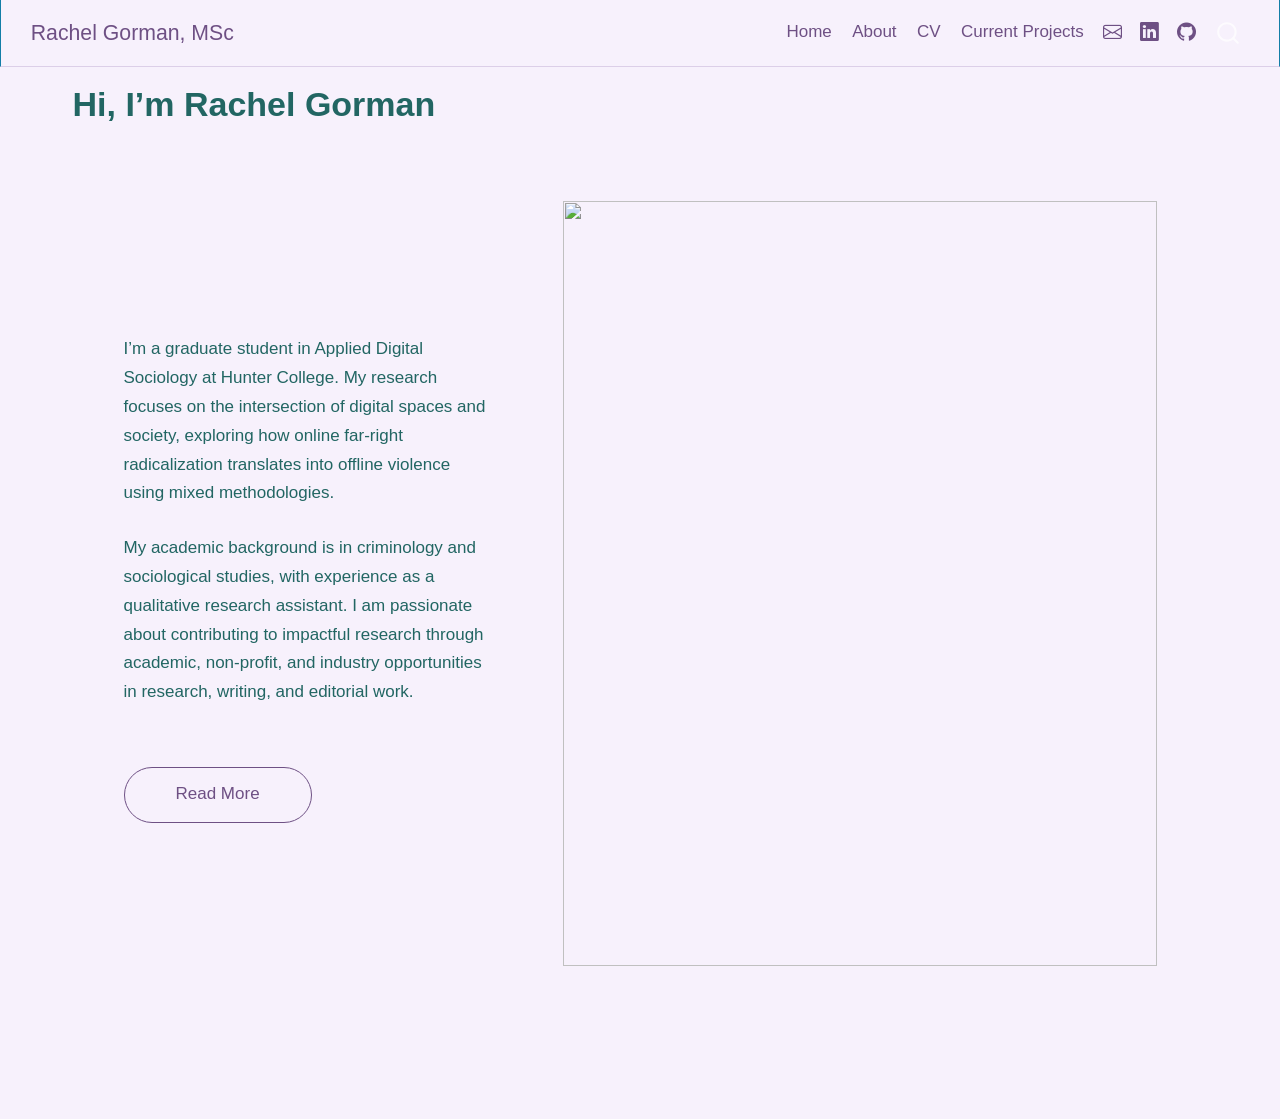
==== docs/index.html @ 16121e84 "Fixed read more button on index page" ====
<!DOCTYPE html>
<html xmlns="http://www.w3.org/1999/xhtml" lang="en" xml:lang="en"><head>

<meta charset="utf-8">
<meta name="generator" content="quarto-1.9.37">

<meta name="viewport" content="width=device-width, initial-scale=1.0, user-scalable=yes">


<title>Rachel Gorman, MSc</title>
<style>
/* Default styles provided by pandoc.
** See https://pandoc.org/MANUAL.html#variables-for-html for config info.
*/
code{white-space: pre-wrap;}
span.smallcaps{font-variant: small-caps;}
div.columns{display: flex; gap: min(4vw, 1.5em);}
div.column{flex: auto; overflow-x: auto;}
div.hanging-indent{margin-left: 1.5em; text-indent: -1.5em;}
ul.task-list{list-style: none;}
ul.task-list li input[type="checkbox"] {
  width: 0.8em;
  margin: 0 0.8em 0.2em -1em; /* quarto-specific, see https://github.com/quarto-dev/quarto-cli/issues/4556 */ 
  vertical-align: middle;
}
</style>


<script src="site_libs/quarto-nav/quarto-nav.js"></script>
<script src="site_libs/quarto-nav/headroom.min.js"></script>
<script src="site_libs/clipboard/clipboard.min.js"></script>
<script src="site_libs/quarto-search/autocomplete.umd.js"></script>
<script src="site_libs/quarto-search/fuse.min.js"></script>
<script src="site_libs/quarto-search/quarto-search.js"></script>
<meta name="quarto:offset" content="./">
<script src="site_libs/quarto-html/quarto.js" type="module"></script>
<script src="site_libs/quarto-html/tabsets/tabsets.js" type="module"></script>
<script src="site_libs/quarto-html/popper.min.js"></script>
<script src="site_libs/quarto-html/tippy.umd.min.js"></script>
<script src="site_libs/quarto-html/anchor.min.js"></script>
<link href="site_libs/quarto-html/tippy.css" rel="stylesheet">
<link href="site_libs/quarto-html/quarto-syntax-highlighting-7f8f88aac4f3542376d5c11b86a4c14d.css" rel="stylesheet" id="quarto-text-highlighting-styles">
<script src="site_libs/bootstrap/bootstrap.min.js"></script>
<link href="site_libs/bootstrap/bootstrap-icons.css" rel="stylesheet">
<link href="site_libs/bootstrap/bootstrap-267efaf477eec0fe62d4fb3579b721f4.min.css" rel="stylesheet" append-hash="true" id="quarto-bootstrap" data-mode="light">
<script id="quarto-search-options" type="application/json">{
  "location": "navbar",
  "copy-button": false,
  "collapse-after": 3,
  "panel-placement": "end",
  "type": "overlay",
  "limit": 50,
  "keyboard-shortcut": [
    "f",
    "/",
    "s"
  ],
  "show-item-context": false,
  "language": {
    "search-no-results-text": "No results",
    "search-matching-documents-text": "matching documents",
    "search-copy-link-title": "Copy link to search",
    "search-hide-matches-text": "Hide additional matches",
    "search-more-match-text": "more match in this document",
    "search-more-matches-text": "more matches in this document",
    "search-clear-button-title": "Clear",
    "search-text-placeholder": "",
    "search-detached-cancel-button-title": "Cancel",
    "search-submit-button-title": "Submit",
    "search-label": "Search"
  }
}</script>


<link rel="stylesheet" href="customstyle.css">
</head>

<body class="nav-fixed quarto-light">

<div id="quarto-search-results"></div>
  <header id="quarto-header" class="headroom fixed-top">
    <nav class="navbar navbar-expand-lg " data-bs-theme="dark">
      <div class="navbar-container container-fluid">
      <div class="navbar-brand-container mx-auto">
    <a class="navbar-brand" href="./index.html">
    <span class="navbar-title">Rachel Gorman, MSc</span>
    </a>
  </div>
            <div id="quarto-search" class="" title="Search"></div>
          <button class="navbar-toggler" type="button" data-bs-toggle="collapse" data-bs-target="#navbarCollapse" aria-controls="navbarCollapse" role="menu" aria-expanded="false" aria-label="Toggle navigation" onclick="if (window.quartoToggleHeadroom) { window.quartoToggleHeadroom(); }">
  <span class="navbar-toggler-icon"></span>
</button>
          <div class="collapse navbar-collapse" id="navbarCollapse">
            <ul class="navbar-nav navbar-nav-scroll ms-auto">
  <li class="nav-item">
    <a class="nav-link active" href="./index.html" aria-current="page"> 
<span class="menu-text">Home</span></a>
  </li>  
  <li class="nav-item">
    <a class="nav-link" href="./about4.html"> 
<span class="menu-text">About</span></a>
  </li>  
  <li class="nav-item">
    <a class="nav-link" href="./cv.html"> 
<span class="menu-text">CV</span></a>
  </li>  
  <li class="nav-item">
    <a class="nav-link" href="./currentprojects.html"> 
<span class="menu-text">Current Projects</span></a>
  </li>  
  <li class="nav-item compact">
    <a class="nav-link" href="mailto:gormanr33@gmail.com"> <i class="bi bi-envelope" role="img">
</i> 
<span class="menu-text"></span></a>
  </li>  
  <li class="nav-item compact">
    <a class="nav-link" href="https://www.linkedin.com/in/rachel-gorman-6825431b9" target="_blank"> <i class="bi bi-linkedin" role="img">
</i> 
<span class="menu-text"></span></a>
  </li>  
  <li class="nav-item compact">
    <a class="nav-link" href="https://github.com/gormanr33" target="_blank"> <i class="bi bi-github" role="img">
</i> 
<span class="menu-text"></span></a>
  </li>  
</ul>
          </div> <!-- /navcollapse -->
            <div class="quarto-navbar-tools">
</div>
      </div> <!-- /container-fluid -->
    </nav>
</header>
<!-- content -->
<div id="quarto-content" class="quarto-container page-columns page-rows-contents page-layout-full page-navbar">
<!-- sidebar -->
<!-- margin-sidebar -->
    <div id="quarto-margin-sidebar" class="sidebar margin-sidebar zindex-bottom">
        
    </div>
<!-- main -->
<main class="content column-page" id="quarto-document-content"><header id="title-block-header" class="quarto-title-block"><h1 class="title display-7">Hi, I’m Rachel Gorman</h1></header>




<div class="hero-layout">
<section id="hi-im-rachel-gorman" class="level1 hero-text">

<p>I’m a graduate student in Applied Digital Sociology at Hunter College. My research focuses on the intersection of digital spaces and society, exploring how online far-right radicalization translates into offline violence using mixed methodologies.</p>
<p>My academic background is in criminology and sociological studies, with experience as a qualitative research assistant. I am passionate about contributing to impactful research through academic, non-profit, and industry opportunities in research, writing, and editorial work.</p>
<p><a href="./about4.html" class="hero-button">Read More</a></p>
</section>
<div class="hero-image">
<p><img src="fall.jpg" class="img-fluid"></p>
</div>
</div>



</main> <!-- /main -->
<script id="quarto-html-after-body" type="application/javascript">
  window.document.addEventListener("DOMContentLoaded", function (event) {
    const icon = "";
    const anchorJS = new window.AnchorJS();
    anchorJS.options = {
      placement: 'right',
      icon: icon
    };
    anchorJS.add('.anchored');
    const isCodeAnnotation = (el) => {
      for (const clz of el.classList) {
        if (clz.startsWith('code-annotation-')) {                     
          return true;
        }
      }
      return false;
    }
    const onCopySuccess = function(e) {
      // button target
      const button = e.trigger;
      // don't keep focus
      button.blur();
      // flash "checked"
      button.classList.add('code-copy-button-checked');
      var currentTitle = button.getAttribute("title");
      button.setAttribute("title", "Copied!");
      let tooltip;
      if (window.bootstrap) {
        button.setAttribute("data-bs-toggle", "tooltip");
        button.setAttribute("data-bs-placement", "left");
        button.setAttribute("data-bs-title", "Copied!");
        tooltip = new bootstrap.Tooltip(button, 
          { trigger: "manual", 
            customClass: "code-copy-button-tooltip",
            offset: [0, -8]});
        tooltip.show();    
      }
      setTimeout(function() {
        if (tooltip) {
          tooltip.hide();
          button.removeAttribute("data-bs-title");
          button.removeAttribute("data-bs-toggle");
          button.removeAttribute("data-bs-placement");
        }
        button.setAttribute("title", currentTitle);
        button.classList.remove('code-copy-button-checked');
      }, 1000);
      // clear code selection
      e.clearSelection();
    }
    const getTextToCopy = function(trigger) {
      const outerScaffold = trigger.parentElement.cloneNode(true);
      const codeEl = outerScaffold.querySelector('code');
      for (const childEl of codeEl.children) {
        if (isCodeAnnotation(childEl)) {
          childEl.remove();
        }
      }
      return codeEl.innerText;
    }
    const clipboard = new window.ClipboardJS('.code-copy-button:not([data-in-quarto-modal])', {
      text: getTextToCopy
    });
    clipboard.on('success', onCopySuccess);
    if (window.document.getElementById('quarto-embedded-source-code-modal')) {
      const clipboardModal = new window.ClipboardJS('.code-copy-button[data-in-quarto-modal]', {
        text: getTextToCopy,
        container: window.document.getElementById('quarto-embedded-source-code-modal')
      });
      clipboardModal.on('success', onCopySuccess);
    }
      var localhostRegex = new RegExp(/^(?:http|https):\/\/localhost\:?[0-9]*\//);
      var mailtoRegex = new RegExp(/^mailto:/);
        var filterRegex = new RegExp('/' + window.location.host + '/');
      var isInternal = (href) => {
          return filterRegex.test(href) || localhostRegex.test(href) || mailtoRegex.test(href);
      }
      // Inspect non-navigation links and adorn them if external
     var links = window.document.querySelectorAll('a[href]:not(.nav-link):not(.navbar-brand):not(.toc-action):not(.sidebar-link):not(.sidebar-item-toggle):not(.pagination-link):not(.no-external):not([aria-hidden]):not(.dropdown-item):not(.quarto-navigation-tool):not(.about-link)');
      for (var i=0; i<links.length; i++) {
        const link = links[i];
        if (!isInternal(link.href)) {
          // undo the damage that might have been done by quarto-nav.js in the case of
          // links that we want to consider external
          if (link.dataset.originalHref !== undefined) {
            link.href = link.dataset.originalHref;
          }
        }
      }
    function tippyHover(el, contentFn, onTriggerFn, onUntriggerFn) {
      const config = {
        allowHTML: true,
        maxWidth: 500,
        delay: 100,
        arrow: false,
        appendTo: function(el) {
            return el.parentElement;
        },
        interactive: true,
        interactiveBorder: 10,
        theme: 'quarto',
        placement: 'bottom-start',
      };
      if (contentFn) {
        config.content = contentFn;
      }
      if (onTriggerFn) {
        config.onTrigger = onTriggerFn;
      }
      if (onUntriggerFn) {
        config.onUntrigger = onUntriggerFn;
      }
      window.tippy(el, config); 
    }
    const noterefs = window.document.querySelectorAll('a[role="doc-noteref"]');
    for (var i=0; i<noterefs.length; i++) {
      const ref = noterefs[i];
      tippyHover(ref, function() {
        // use id or data attribute instead here
        let href = ref.getAttribute('data-footnote-href') || ref.getAttribute('href');
        try { href = new URL(href).hash; } catch {}
        const id = href.replace(/^#\/?/, "");
        const note = window.document.getElementById(id);
        if (note) {
          return note.innerHTML;
        } else {
          return "";
        }
      });
    }
    const xrefs = window.document.querySelectorAll('a.quarto-xref');
    const processXRef = (id, note) => {
      // Strip column container classes
      const stripColumnClz = (el) => {
        el.classList.remove("page-full", "page-columns");
        if (el.children) {
          for (const child of el.children) {
            stripColumnClz(child);
          }
        }
      }
      stripColumnClz(note)
      if (id === null || id.startsWith('sec-')) {
        // Special case sections, only their first couple elements
        const container = document.createElement("div");
        if (note.children && note.children.length > 2) {
          container.appendChild(note.children[0].cloneNode(true));
          for (let i = 1; i < note.children.length; i++) {
            const child = note.children[i];
            if (child.tagName === "P" && child.innerText === "") {
              continue;
            } else {
              container.appendChild(child.cloneNode(true));
              break;
            }
          }
          if (window.Quarto?.typesetMath) {
            window.Quarto.typesetMath(container);
          }
          return container.innerHTML
        } else {
          if (window.Quarto?.typesetMath) {
            window.Quarto.typesetMath(note);
          }
          return note.innerHTML;
        }
      } else {
        // Remove any anchor links if they are present
        const anchorLink = note.querySelector('a.anchorjs-link');
        if (anchorLink) {
          anchorLink.remove();
        }
        if (window.Quarto?.typesetMath) {
          window.Quarto.typesetMath(note);
        }
        if (note.classList.contains("callout")) {
          return note.outerHTML;
        } else {
          return note.innerHTML;
        }
      }
    }
    for (var i=0; i<xrefs.length; i++) {
      const xref = xrefs[i];
      tippyHover(xref, undefined, function(instance) {
        instance.disable();
        let url = xref.getAttribute('href');
        let hash = undefined; 
        if (url.startsWith('#')) {
          hash = url;
        } else {
          try { hash = new URL(url).hash; } catch {}
        }
        if (hash) {
          const id = hash.replace(/^#\/?/, "");
          const note = window.document.getElementById(id);
          if (note !== null) {
            try {
              const html = processXRef(id, note.cloneNode(true));
              instance.setContent(html);
            } finally {
              instance.enable();
              instance.show();
            }
          } else {
            // See if we can fetch this
            fetch(url.split('#')[0])
            .then(res => res.text())
            .then(html => {
              const parser = new DOMParser();
              const htmlDoc = parser.parseFromString(html, "text/html");
              const note = htmlDoc.getElementById(id);
              if (note !== null) {
                const html = processXRef(id, note);
                instance.setContent(html);
              } 
            }).finally(() => {
              instance.enable();
              instance.show();
            });
          }
        } else {
          // See if we can fetch a full url (with no hash to target)
          // This is a special case and we should probably do some content thinning / targeting
          fetch(url)
          .then(res => res.text())
          .then(html => {
            const parser = new DOMParser();
            const htmlDoc = parser.parseFromString(html, "text/html");
            const note = htmlDoc.querySelector('main.content');
            if (note !== null) {
              // This should only happen for chapter cross references
              // (since there is no id in the URL)
              // remove the first header
              if (note.children.length > 0 && note.children[0].tagName === "HEADER") {
                note.children[0].remove();
              }
              const html = processXRef(null, note);
              instance.setContent(html);
            } 
          }).finally(() => {
            instance.enable();
            instance.show();
          });
        }
      }, function(instance) {
      });
    }
        let selectedAnnoteEl;
        const selectorForAnnotation = ( cell, annotation) => {
          let cellAttr = 'data-code-cell="' + cell + '"';
          let lineAttr = 'data-code-annotation="' +  annotation + '"';
          const selector = 'span[' + cellAttr + '][' + lineAttr + ']';
          return selector;
        }
        const selectCodeLines = (annoteEl) => {
          const doc = window.document;
          const targetCell = annoteEl.getAttribute("data-target-cell");
          const targetAnnotation = annoteEl.getAttribute("data-target-annotation");
          const annoteSpan = window.document.querySelector(selectorForAnnotation(targetCell, targetAnnotation));
          const lines = annoteSpan.getAttribute("data-code-lines").split(",");
          const lineIds = lines.map((line) => {
            return targetCell + "-" + line;
          })
          let top = null;
          let height = null;
          let parent = null;
          if (lineIds.length > 0) {
              //compute the position of the single el (top and bottom and make a div)
              const el = window.document.getElementById(lineIds[0]);
              top = el.offsetTop;
              height = el.offsetHeight;
              parent = el.parentElement.parentElement;
            if (lineIds.length > 1) {
              const lastEl = window.document.getElementById(lineIds[lineIds.length - 1]);
              const bottom = lastEl.offsetTop + lastEl.offsetHeight;
              height = bottom - top;
            }
            if (top !== null && height !== null && parent !== null) {
              // cook up a div (if necessary) and position it 
              let div = window.document.getElementById("code-annotation-line-highlight");
              if (div === null) {
                div = window.document.createElement("div");
                div.setAttribute("id", "code-annotation-line-highlight");
                div.style.position = 'absolute';
                parent.appendChild(div);
              }
              div.style.top = top - 2 + "px";
              div.style.height = height + 4 + "px";
              div.style.left = 0;
              let gutterDiv = window.document.getElementById("code-annotation-line-highlight-gutter");
              if (gutterDiv === null) {
                gutterDiv = window.document.createElement("div");
                gutterDiv.setAttribute("id", "code-annotation-line-highlight-gutter");
                gutterDiv.style.position = 'absolute';
                const codeCell = window.document.getElementById(targetCell);
                const gutter = codeCell.querySelector('.code-annotation-gutter');
                gutter.appendChild(gutterDiv);
              }
              gutterDiv.style.top = top - 2 + "px";
              gutterDiv.style.height = height + 4 + "px";
            }
            selectedAnnoteEl = annoteEl;
          }
        };
        const unselectCodeLines = () => {
          const elementsIds = ["code-annotation-line-highlight", "code-annotation-line-highlight-gutter"];
          elementsIds.forEach((elId) => {
            const div = window.document.getElementById(elId);
            if (div) {
              div.remove();
            }
          });
          selectedAnnoteEl = undefined;
        };
          // Handle positioning of the toggle
      window.addEventListener(
        "resize",
        throttle(() => {
          elRect = undefined;
          if (selectedAnnoteEl) {
            selectCodeLines(selectedAnnoteEl);
          }
        }, 10)
      );
      function throttle(fn, ms) {
      let throttle = false;
      let timer;
        return (...args) => {
          if(!throttle) { // first call gets through
              fn.apply(this, args);
              throttle = true;
          } else { // all the others get throttled
              if(timer) clearTimeout(timer); // cancel #2
              timer = setTimeout(() => {
                fn.apply(this, args);
                timer = throttle = false;
              }, ms);
          }
        };
      }
        // Attach click handler to the DT
        const annoteDls = window.document.querySelectorAll('dt[data-target-cell]');
        for (const annoteDlNode of annoteDls) {
          annoteDlNode.addEventListener('click', (event) => {
            const clickedEl = event.target;
            if (clickedEl !== selectedAnnoteEl) {
              unselectCodeLines();
              const activeEl = window.document.querySelector('dt[data-target-cell].code-annotation-active');
              if (activeEl) {
                activeEl.classList.remove('code-annotation-active');
              }
              selectCodeLines(clickedEl);
              clickedEl.classList.add('code-annotation-active');
            } else {
              // Unselect the line
              unselectCodeLines();
              clickedEl.classList.remove('code-annotation-active');
            }
          });
        }
    const findCites = (el) => {
      const parentEl = el.parentElement;
      if (parentEl) {
        const cites = parentEl.dataset.cites;
        if (cites) {
          return {
            el,
            cites: cites.split(' ')
          };
        } else {
          return findCites(el.parentElement)
        }
      } else {
        return undefined;
      }
    };
    var bibliorefs = window.document.querySelectorAll('a[role="doc-biblioref"]');
    for (var i=0; i<bibliorefs.length; i++) {
      const ref = bibliorefs[i];
      const citeInfo = findCites(ref);
      if (citeInfo) {
        tippyHover(citeInfo.el, function() {
          var popup = window.document.createElement('div');
          citeInfo.cites.forEach(function(cite) {
            var citeDiv = window.document.createElement('div');
            citeDiv.classList.add('hanging-indent');
            citeDiv.classList.add('csl-entry');
            var biblioDiv = window.document.getElementById('ref-' + cite);
            if (biblioDiv) {
              citeDiv.innerHTML = biblioDiv.innerHTML;
            }
            popup.appendChild(citeDiv);
          });
          return popup.innerHTML;
        });
      }
    }
  });
  </script>
</div> <!-- /content -->




</body></html>
---- docs/site_libs/quarto-html/tippy.css ----
.tippy-box[data-animation=fade][data-state=hidden]{opacity:0}[data-tippy-root]{max-width:calc(100vw - 10px)}.tippy-box{position:relative;background-color:#333;color:#fff;border-radius:4px;font-size:14px;line-height:1.4;white-space:normal;outline:0;transition-property:transform,visibility,opacity}.tippy-box[data-placement^=top]>.tippy-arrow{bottom:0}.tippy-box[data-placement^=top]>.tippy-arrow:before{bottom:-7px;left:0;border-width:8px 8px 0;border-top-color:initial;transform-origin:center top}.tippy-box[data-placement^=bottom]>.tippy-arrow{top:0}.tippy-box[data-placement^=bottom]>.tippy-arrow:before{top:-7px;left:0;border-width:0 8px 8px;border-bottom-color:initial;transform-origin:center bottom}.tippy-box[data-placement^=left]>.tippy-arrow{right:0}.tippy-box[data-placement^=left]>.tippy-arrow:before{border-width:8px 0 8px 8px;border-left-color:initial;right:-7px;transform-origin:center left}.tippy-box[data-placement^=right]>.tippy-arrow{left:0}.tippy-box[data-placement^=right]>.tippy-arrow:before{left:-7px;border-width:8px 8px 8px 0;border-right-color:initial;transform-origin:center right}.tippy-box[data-inertia][data-state=visible]{transition-timing-function:cubic-bezier(.54,1.5,.38,1.11)}.tippy-arrow{width:16px;height:16px;color:#333}.tippy-arrow:before{content:"";position:absolute;border-color:transparent;border-style:solid}.tippy-content{position:relative;padding:5px 9px;z-index:1}
---- docs/site_libs/quarto-html/quarto-syntax-highlighting-7f8f88aac4f3542376d5c11b86a4c14d.css ----
/* quarto syntax highlight colors */
:root {
  --quarto-hl-ot-color: #003B4F;
  --quarto-hl-at-color: #657422;
  --quarto-hl-ss-color: #20794D;
  --quarto-hl-an-color: #5E5E5E;
  --quarto-hl-fu-color: #4758AB;
  --quarto-hl-st-color: #20794D;
  --quarto-hl-cf-color: #003B4F;
  --quarto-hl-op-color: #5E5E5E;
  --quarto-hl-er-color: #AD0000;
  --quarto-hl-bn-color: #AD0000;
  --quarto-hl-al-color: #AD0000;
  --quarto-hl-va-color: #111111;
  --quarto-hl-bu-color: inherit;
  --quarto-hl-ex-color: inherit;
  --quarto-hl-pp-color: #AD0000;
  --quarto-hl-in-color: #5E5E5E;
  --quarto-hl-vs-color: #20794D;
  --quarto-hl-wa-color: #5E5E5E;
  --quarto-hl-do-color: #5E5E5E;
  --quarto-hl-im-color: #00769E;
  --quarto-hl-ch-color: #20794D;
  --quarto-hl-dt-color: #AD0000;
  --quarto-hl-fl-color: #AD0000;
  --quarto-hl-co-color: #5E5E5E;
  --quarto-hl-cv-color: #5E5E5E;
  --quarto-hl-cn-color: #8f5902;
  --quarto-hl-sc-color: #5E5E5E;
  --quarto-hl-dv-color: #AD0000;
  --quarto-hl-kw-color: #003B4F;
}

/* other quarto variables */
:root {
  --quarto-font-monospace: SFMono-Regular, Menlo, Monaco, Consolas, "Liberation Mono", "Courier New", monospace;
}

/* syntax highlight based on Pandoc's rules */
pre > code.sourceCode > span {
  color: #003B4F;
}

code.sourceCode > span {
  color: #003B4F;
}

div.sourceCode,
div.sourceCode pre.sourceCode {
  color: #003B4F;
}

/* Normal */
code span {
  color: #003B4F;
}

/* Alert */
code span.al {
  color: #AD0000;
  font-style: inherit;
}

/* Annotation */
code span.an {
  color: #5E5E5E;
  font-style: inherit;
}

/* Attribute */
code span.at {
  color: #657422;
  font-style: inherit;
}

/* BaseN */
code span.bn {
  color: #AD0000;
  font-style: inherit;
}

/* BuiltIn */
code span.bu {
  font-style: inherit;
}

/* ControlFlow */
code span.cf {
  color: #003B4F;
  font-weight: bold;
  font-style: inherit;
}

/* Char */
code span.ch {
  color: #20794D;
  font-style: inherit;
}

/* Constant */
code span.cn {
  color: #8f5902;
  font-style: inherit;
}

/* Comment */
code span.co {
  color: #5E5E5E;
  font-style: inherit;
}

/* CommentVar */
code span.cv {
  color: #5E5E5E;
  font-style: italic;
}

/* Documentation */
code span.do {
  color: #5E5E5E;
  font-style: italic;
}

/* DataType */
code span.dt {
  color: #AD0000;
  font-style: inherit;
}

/* DecVal */
code span.dv {
  color: #AD0000;
  font-style: inherit;
}

/* Error */
code span.er {
  color: #AD0000;
  font-style: inherit;
}

/* Extension */
code span.ex {
  font-style: inherit;
}

/* Float */
code span.fl {
  color: #AD0000;
  font-style: inherit;
}

/* Function */
code span.fu {
  color: #4758AB;
  font-style: inherit;
}

/* Import */
code span.im {
  color: #00769E;
  font-style: inherit;
}

/* Information */
code span.in {
  color: #5E5E5E;
  font-style: inherit;
}

/* Keyword */
code span.kw {
  color: #003B4F;
  font-weight: bold;
  font-style: inherit;
}

/* Operator */
code span.op {
  color: #5E5E5E;
  font-style: inherit;
}

/* Other */
code span.ot {
  color: #003B4F;
  font-style: inherit;
}

/* Preprocessor */
code span.pp {
  color: #AD0000;
  font-style: inherit;
}

/* SpecialChar */
code span.sc {
  color: #5E5E5E;
  font-style: inherit;
}

/* SpecialString */
code span.ss {
  color: #20794D;
  font-style: inherit;
}

/* String */
code span.st {
  color: #20794D;
  font-style: inherit;
}

/* Variable */
code span.va {
  color: #111111;
  font-style: inherit;
}

/* VerbatimString */
code span.vs {
  color: #20794D;
  font-style: inherit;
}

/* Warning */
code span.wa {
  color: #5E5E5E;
  font-style: italic;
}

.prevent-inlining {
  content: "</";
}

/*# sourceMappingURL=789ad8cd35626ba772517505b42a116e.css.map */
---- docs/customstyle.css ----
/*==================================================
  Custom Quarto Theme
  Palette: 
  Background: #f7f1fc
  Main Text:  #226663
  Accent:     #6e5084
==================================================*/

/* ---------- Root Variables ---------- */
:root {
  --bg-color: #f7f1fc;
  --text-color: #226663;
  --accent-color: #6e5084;

  --link-color: #6e5084;
  --link-hover: #5a3f6e;

  --navbar-bg: #f7f1fc;
  --navbar-text: #6e5084;

  --code-bg: #efe7f7;
  --border-color: #dccfe8;

  --callout-bg: #ffffff;
  --callout-border: #6e5084;
}

/* ---------- Global Styling ---------- */
body {
  background-color: var(--bg-color);
  color: var(--text-color);
  font-family: "Inter", "Segoe UI", sans-serif;
  line-height: 1.7;
}

/* ---------- Headings ---------- */
h1, h2, h3, h4, h5, h6 {
  color: var(--text-color);
  font-weight: 700;
}

h1.title {
  color: var(--text-color);
}

/* ---------- Links ---------- */
a {
  color: var(--link-color);
  text-decoration: none;
  transition: 0.2s ease;
}

a:hover {
  color: var(--link-hover);
  text-decoration: underline;
}

/* ---------- Navbar ---------- */
.navbar {
  background-color: var(--navbar-bg) !important;
  border-bottom: 1px solid var(--border-color);
}

.navbar-brand,
.navbar-nav .nav-link,
.nav-footer {
  color: var(--navbar-text) !important;
  font-weight: 500;
}

.navbar-nav .nav-link:hover {
  color: var(--text-color) !important;
}

/* ---------- Sidebar ---------- */
.sidebar nav[role="doc-toc"] ul > li > a {
  color: var(--accent-color);
}

.sidebar nav[role="doc-toc"] ul > li > a:hover {
  color: var(--text-color);
}

/* ---------- Code Blocks ---------- */
pre,
code {
  background-color: var(--code-bg);
  border-radius: 8px;
}

pre {
  padding: 1rem;
  border: 1px solid var(--border-color);
}

/* ---------- Tables ---------- */
table {
  border-collapse: collapse;
  width: 100%;
}

th {
  background-color: #ece1f5;
  color: var(--text-color);
}

th,
td {
  border: 1px solid var(--border-color);
  padding: 0.75rem;
}

/* ---------- Callouts ---------- */
.callout {
  background-color: var(--callout-bg);
  border-left: 5px solid var(--callout-border);
  border-radius: 10px;
}

.callout-title {
  color: var(--accent-color);
  font-weight: 700;
}

/* ---------- Blockquotes ---------- */
blockquote {
  border-left: 4px solid var(--accent-color);
  padding-left: 1rem;
  color: #4b4b4b;
  font-style: italic;
}

/* ---------- Buttons ---------- */
.btn,
.btn-primary {
  background-color: var(--accent-color);
  border-color: var(--accent-color);
  color: white;
  border-radius: 10px;
}

.btn:hover,
.btn-primary:hover {
  background-color: #5a3f6e;
  border-color: #5a3f6e;
}

/* ---------- TOC ---------- */
#TOC {
  background-color: rgba(255, 255, 255, 0.5);
  border-radius: 12px;
  padding: 1rem;
}

/* ---------- Smooth Scrolling ---------- */
html {
  scroll-behavior: smooth;
}

/* ---------- Selection Highlight ---------- */
::selection {
  background: #d9c5eb;
  color: #226663;
}

/* ---------- Hero Layout ---------- */

.hero-layout {
  display: flex;
  align-items: center;
  justify-content: space-between;

  gap: 4rem;

  min-height: 100vh;

  padding:
    2rem
    3rem
    2rem
    3rem;
}

/* ---------- Hero Text ---------- */

.hero-text {
  flex: 1;
  max-width: 500px;
}

.hero-text h1 {
  margin-bottom: 2rem;
  line-height: 1.05;
}

.hero-text p {
  margin-bottom: 1.5rem;
}

/* ---------- Button ---------- */

.hero-button {
  display: inline-block;

  margin-top: 2rem;

  padding:
    0.75rem
    3rem;

  border: 1.5px solid #6e5084;
  border-radius: 999px;

  color: #6e5084;
  text-decoration: none;

  transition: 0.25s ease;
}

.hero-button:hover {
  background-color: #6e5084;
  color: white;
}

/* ---------- Image ---------- */

.hero-image {
  flex: 1.6;
}

.hero-image img {
  width: 100%;
  height: 85vh;

  object-fit: cover;

  display: block;
}

/* ---------- Remove Quarto Width Constraints ---------- */

main.content {
  max-width: 100% !important;
  padding: 0 !important;
}

/* ---------- Mobile ---------- */

@media (max-width: 1000px) {

  .hero-layout {
    flex-direction: column;
    min-height: auto;
  }

  .hero-text h1 {
    font-size: 3rem;
  }

  .hero-image img {
    height: auto;
  }
}
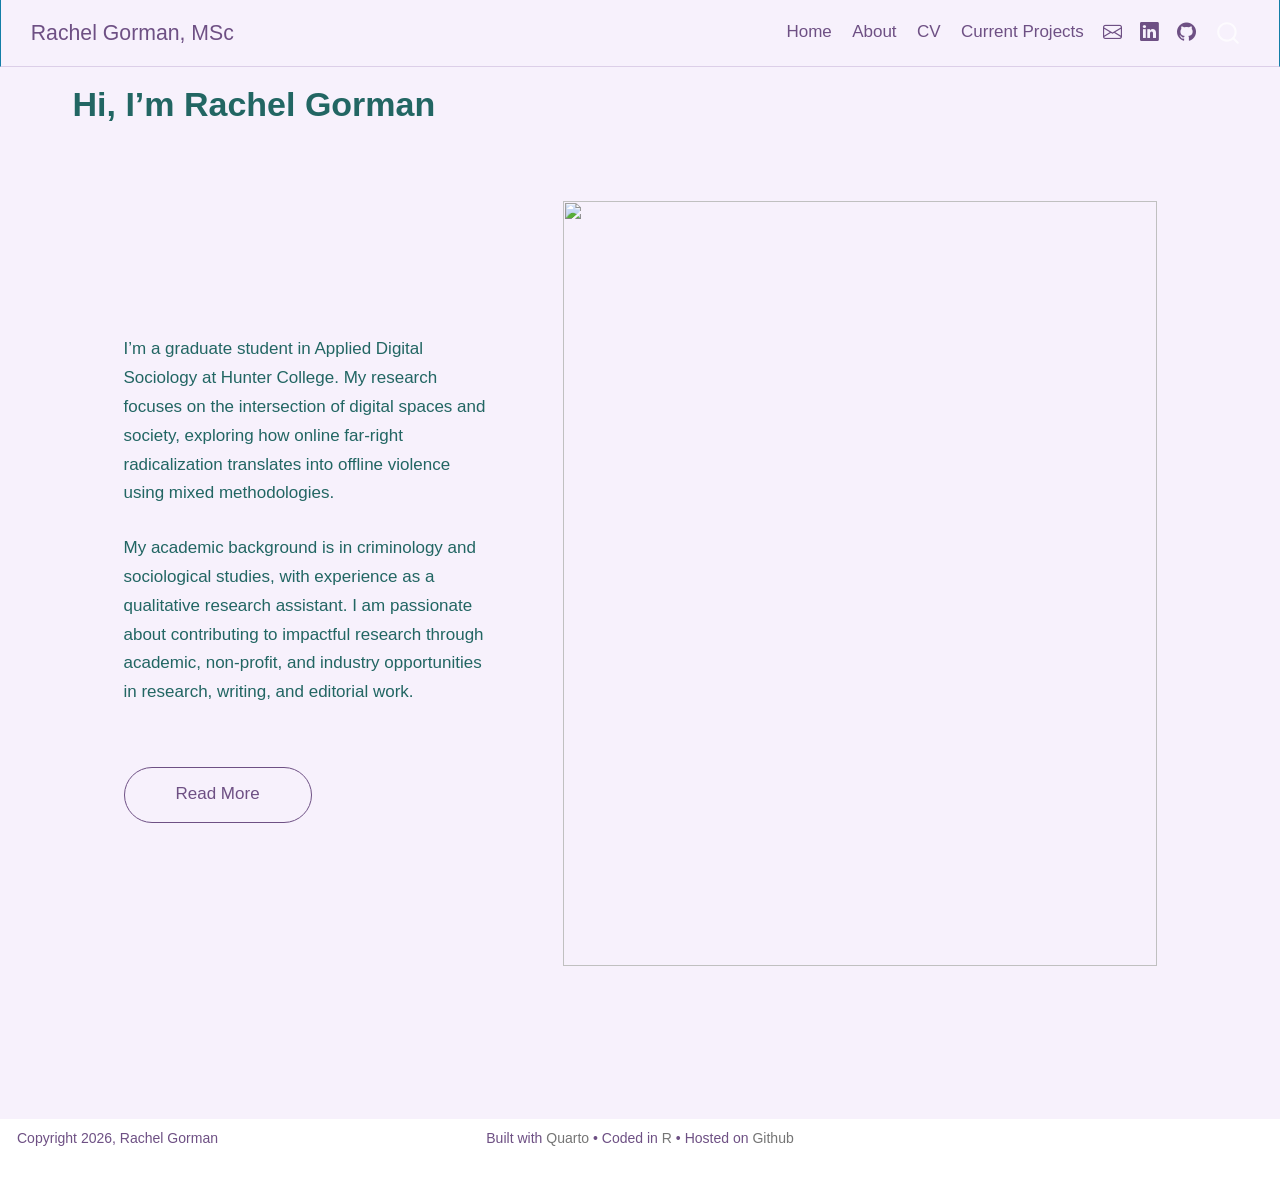
==== commit 4f29cbef: "add footer after render" ====
--- a/docs/index.html
+++ b/docs/index.html
@@ -559,6 +559,19 @@
   });
   </script>
 </div> <!-- /content -->
+<footer class="footer">
+  <div class="nav-footer">
+    <div class="nav-footer-left">
+<p>Copyright 2026, Rachel Gorman</p>
+</div>   
+    <div class="nav-footer-center">
+<p>Built with <a href="https://quarto.org/">Quarto</a> • Coded in <a href="https://r-project.org">R</a> • Hosted on <a href="https://github.com">Github</a></p>
+</div>
+    <div class="nav-footer-right">
+      &nbsp;
+    </div>
+  </div>
+</footer>
 
 
 
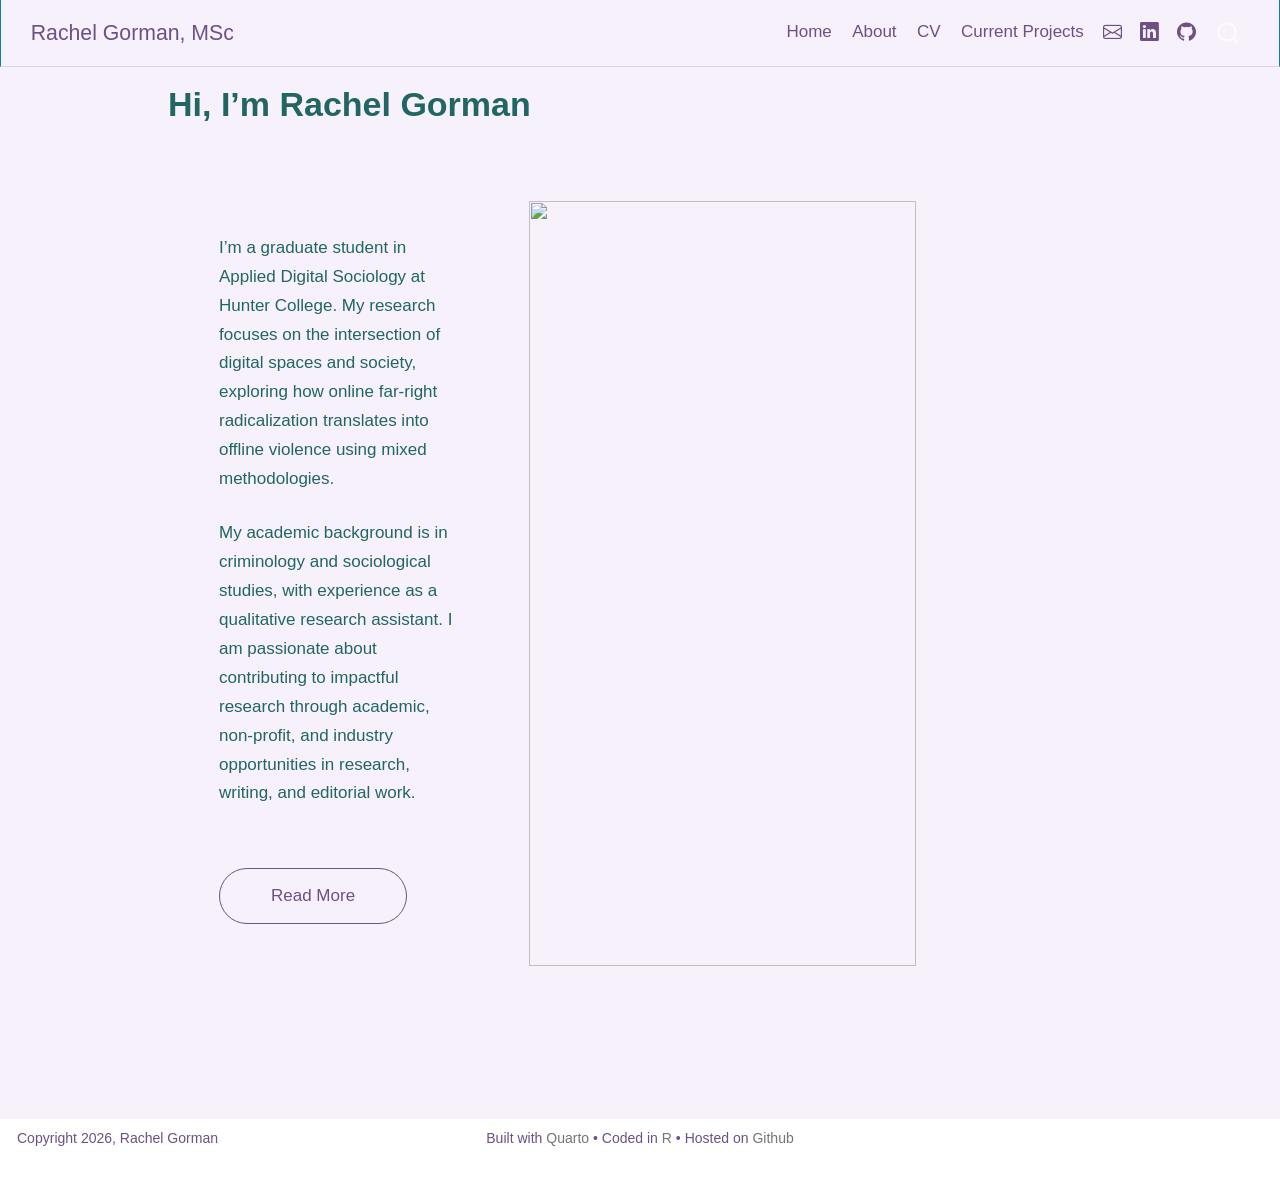
==== commit aa24fd2d: "update current projects" ====
--- a/docs/index.html
+++ b/docs/index.html
@@ -131,14 +131,14 @@
     </nav>
 </header>
 <!-- content -->
-<div id="quarto-content" class="quarto-container page-columns page-rows-contents page-layout-full page-navbar">
+<div id="quarto-content" class="quarto-container page-columns page-rows-contents page-layout-article page-navbar">
 <!-- sidebar -->
 <!-- margin-sidebar -->
     <div id="quarto-margin-sidebar" class="sidebar margin-sidebar zindex-bottom">
         
     </div>
 <!-- main -->
-<main class="content column-page" id="quarto-document-content"><header id="title-block-header" class="quarto-title-block"><h1 class="title display-7">Hi, I’m Rachel Gorman</h1></header>
+<main class="content" id="quarto-document-content"><header id="title-block-header" class="quarto-title-block"><h1 class="title display-7">Hi, I’m Rachel Gorman</h1></header>
 
 
 
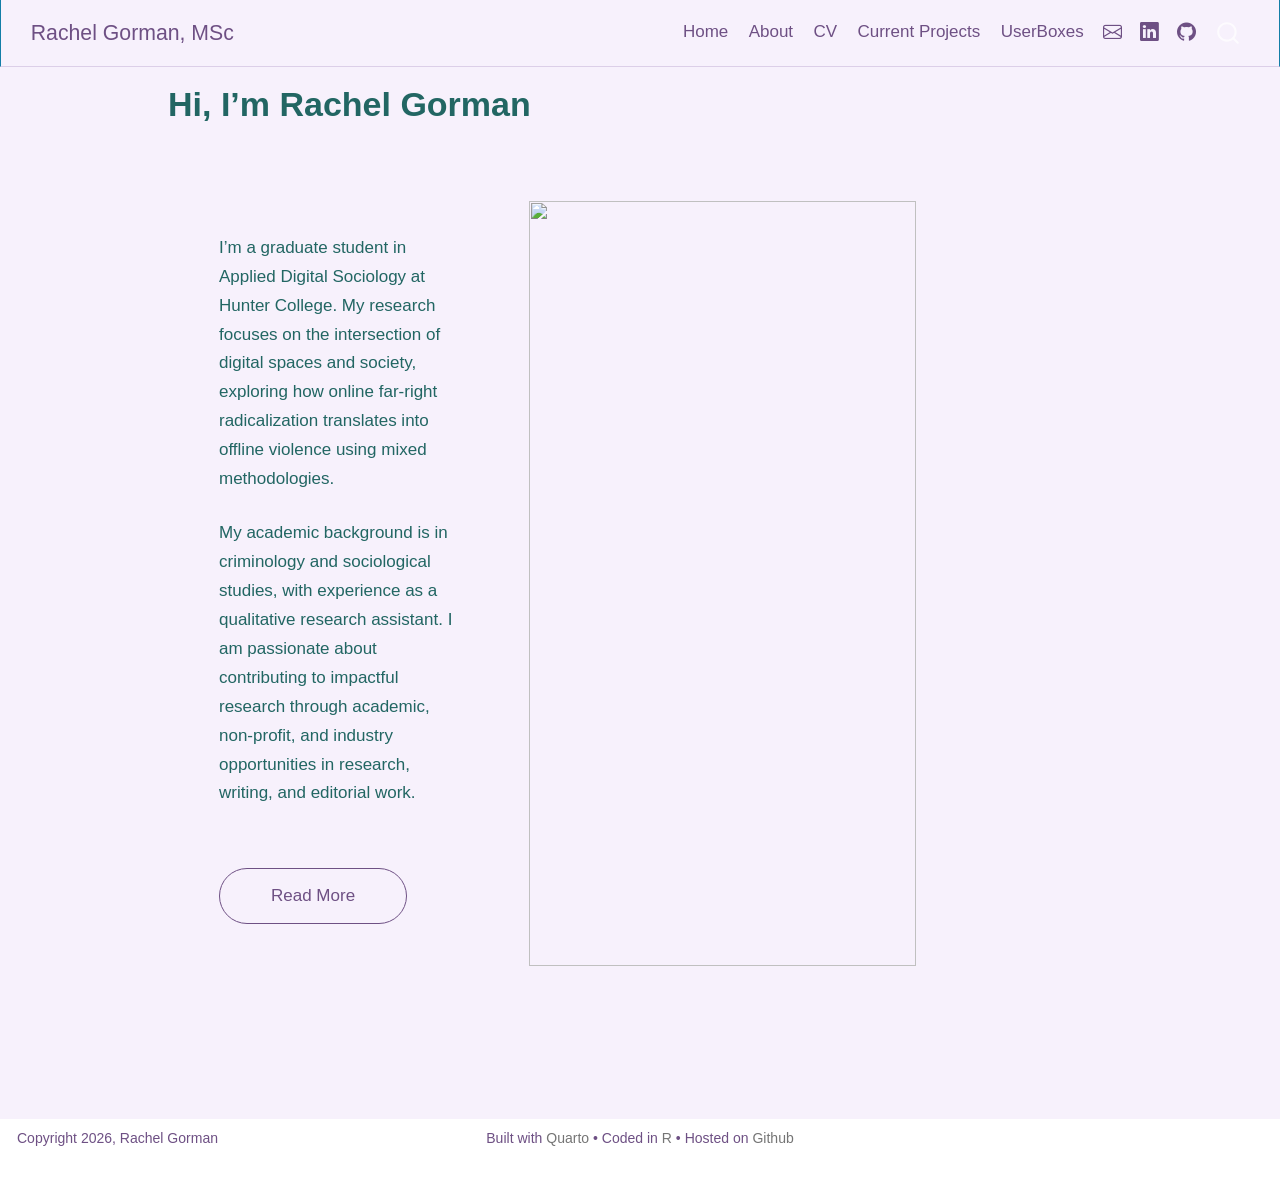
==== commit cdffcd95: "add userbox page to play with" ====
--- a/docs/index.html
+++ b/docs/index.html
@@ -108,6 +108,10 @@
     <a class="nav-link" href="./currentprojects.html"> 
 <span class="menu-text">Current Projects</span></a>
   </li>  
+  <li class="nav-item">
+    <a class="nav-link" href="./user.html"> 
+<span class="menu-text">UserBoxes</span></a>
+  </li>  
   <li class="nav-item compact">
     <a class="nav-link" href="mailto:gormanr33@gmail.com"> <i class="bi bi-envelope" role="img">
 </i> 
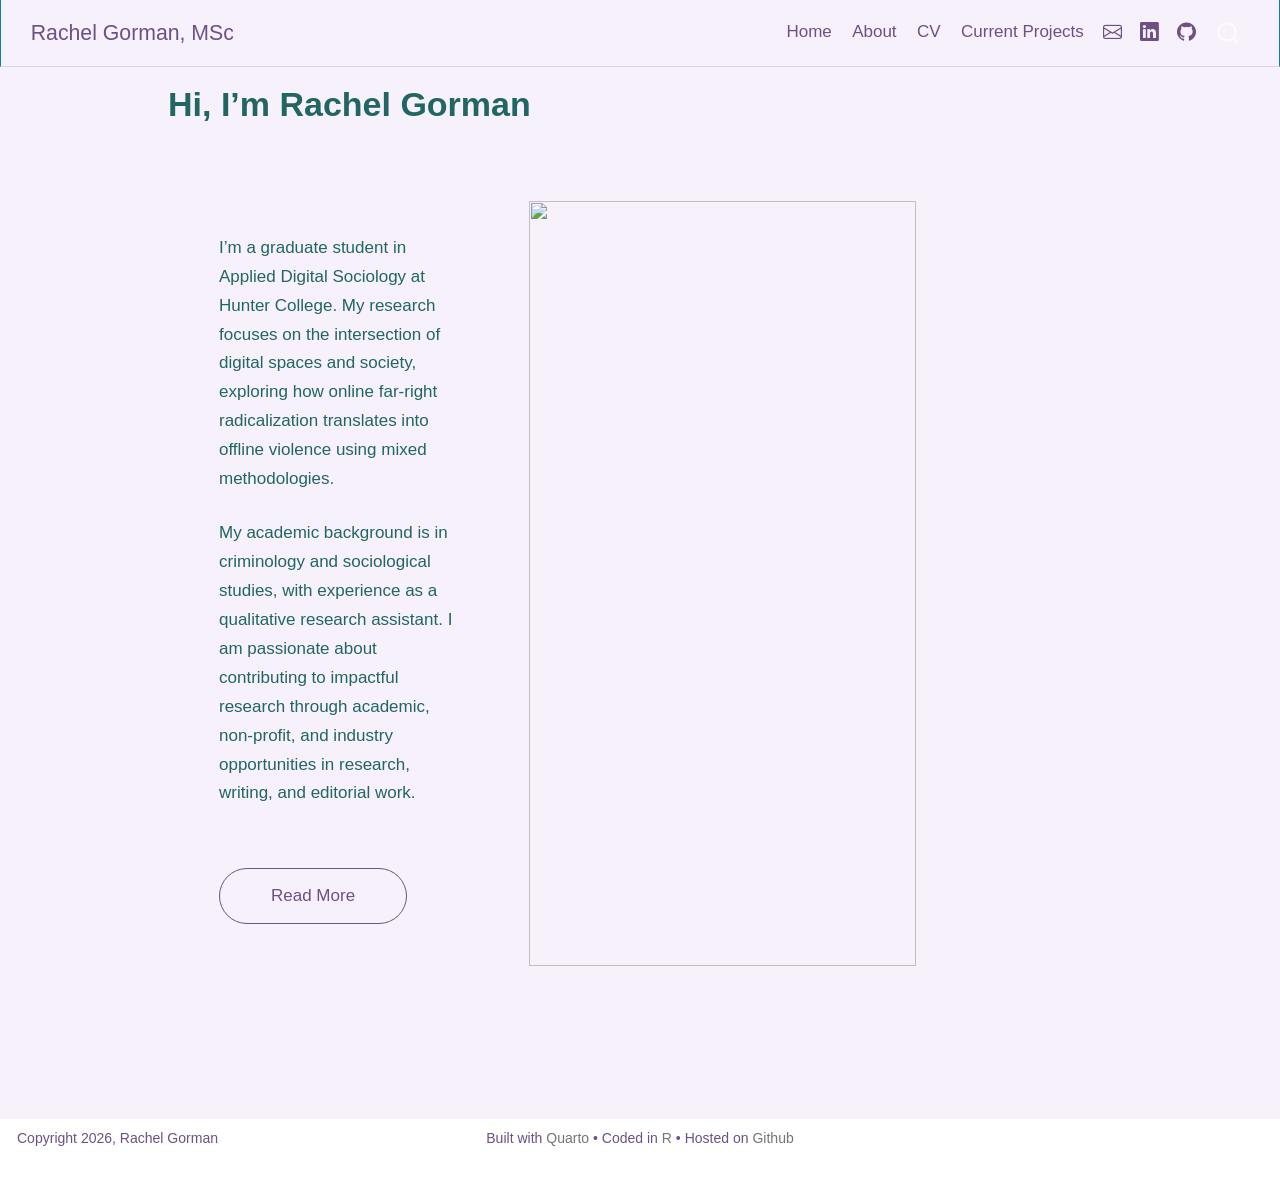
==== commit 8890be86: "delete userboxes for now" ====
--- a/docs/index.html
+++ b/docs/index.html
@@ -108,10 +108,6 @@
     <a class="nav-link" href="./currentprojects.html"> 
 <span class="menu-text">Current Projects</span></a>
   </li>  
-  <li class="nav-item">
-    <a class="nav-link" href="./user.html"> 
-<span class="menu-text">UserBoxes</span></a>
-  </li>  
   <li class="nav-item compact">
     <a class="nav-link" href="mailto:gormanr33@gmail.com"> <i class="bi bi-envelope" role="img">
 </i> 
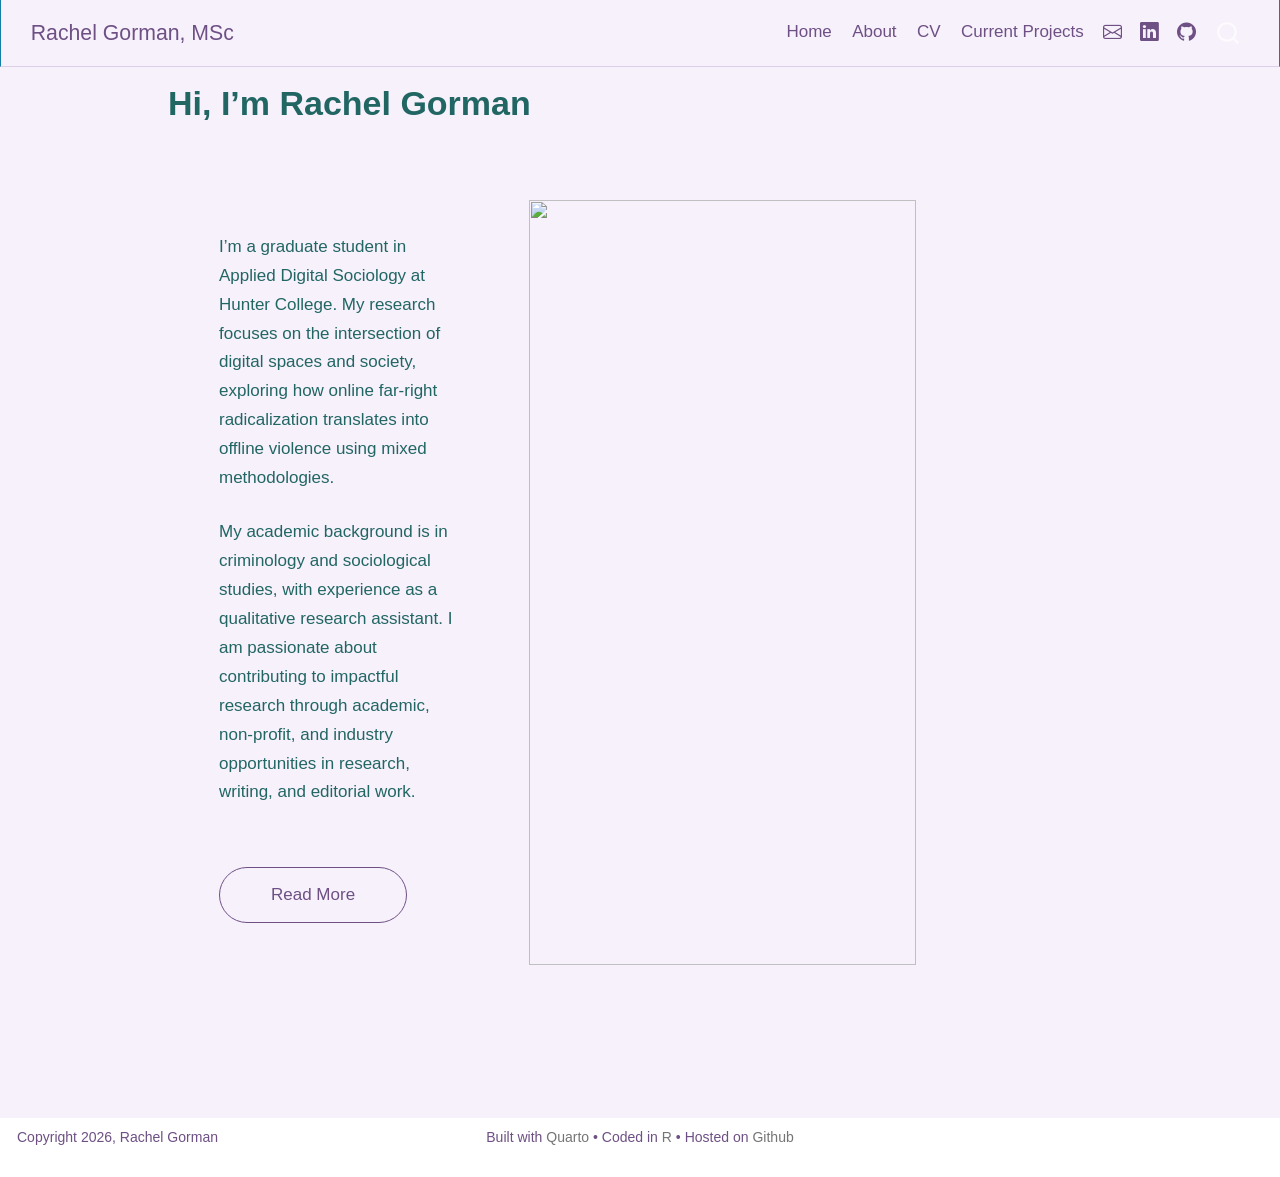
==== commit adaa6409: "update cv and about" ====
--- a/docs/index.html
+++ b/docs/index.html
@@ -2,7 +2,7 @@
 <html xmlns="http://www.w3.org/1999/xhtml" lang="en" xml:lang="en"><head>
 
 <meta charset="utf-8">
-<meta name="generator" content="quarto-1.9.37">
+<meta name="generator" content="quarto-1.10.18">
 
 <meta name="viewport" content="width=device-width, initial-scale=1.0, user-scalable=yes">
 
@@ -12,10 +12,13 @@
 /* Default styles provided by pandoc.
 ** See https://pandoc.org/MANUAL.html#variables-for-html for config info.
 */
-code{white-space: pre-wrap;}
 span.smallcaps{font-variant: small-caps;}
-div.columns{display: flex; gap: min(4vw, 1.5em);}
-div.column{flex: auto; overflow-x: auto;}
+div.columns{display: flex; gap: 1.5em;}
+div.column{flex: auto;}
+@media screen {
+div.columns{gap: min(4vw, 1.5em);}
+div.column{overflow-x: auto;}
+}
 div.hanging-indent{margin-left: 1.5em; text-indent: -1.5em;}
 ul.task-list{list-style: none;}
 ul.task-list li input[type="checkbox"] {
@@ -39,10 +42,10 @@
 <script src="site_libs/quarto-html/tippy.umd.min.js"></script>
 <script src="site_libs/quarto-html/anchor.min.js"></script>
 <link href="site_libs/quarto-html/tippy.css" rel="stylesheet">
-<link href="site_libs/quarto-html/quarto-syntax-highlighting-7f8f88aac4f3542376d5c11b86a4c14d.css" rel="stylesheet" id="quarto-text-highlighting-styles">
+<link href="site_libs/quarto-html/quarto-syntax-highlighting-64a204ab8560d761af7679ceaba22944.css" rel="stylesheet" id="quarto-text-highlighting-styles">
 <script src="site_libs/bootstrap/bootstrap.min.js"></script>
 <link href="site_libs/bootstrap/bootstrap-icons.css" rel="stylesheet">
-<link href="site_libs/bootstrap/bootstrap-267efaf477eec0fe62d4fb3579b721f4.min.css" rel="stylesheet" append-hash="true" id="quarto-bootstrap" data-mode="light">
+<link href="site_libs/bootstrap/bootstrap-6f7d7cdbd48827f75cbeb867e6f99278.min.css" rel="stylesheet" append-hash="true" id="quarto-bootstrap" data-mode="light">
 <script id="quarto-search-options" type="application/json">{
   "location": "navbar",
   "copy-button": false,
--- a/docs/site_libs/quarto-html/quarto-syntax-highlighting-64a204ab8560d761af7679ceaba22944.css
+++ b/docs/site_libs/quarto-html/quarto-syntax-highlighting-64a204ab8560d761af7679ceaba22944.css
@@ -0,0 +1,236 @@
+/* quarto syntax highlight colors */
+:root {
+  --quarto-hl-ot-color: #003B4F;
+  --quarto-hl-at-color: #657422;
+  --quarto-hl-ss-color: #20794D;
+  --quarto-hl-an-color: #5E5E5E;
+  --quarto-hl-fu-color: #4758AB;
+  --quarto-hl-st-color: #20794D;
+  --quarto-hl-cf-color: #003B4F;
+  --quarto-hl-op-color: #5E5E5E;
+  --quarto-hl-er-color: #AD0000;
+  --quarto-hl-bn-color: #AD0000;
+  --quarto-hl-al-color: #AD0000;
+  --quarto-hl-va-color: #111111;
+  --quarto-hl-bu-color: inherit;
+  --quarto-hl-ex-color: inherit;
+  --quarto-hl-pp-color: #AD0000;
+  --quarto-hl-in-color: #5E5E5E;
+  --quarto-hl-vs-color: #20794D;
+  --quarto-hl-wa-color: #5E5E5E;
+  --quarto-hl-do-color: #5E5E5E;
+  --quarto-hl-im-color: #00769E;
+  --quarto-hl-ch-color: #20794D;
+  --quarto-hl-dt-color: #AD0000;
+  --quarto-hl-fl-color: #AD0000;
+  --quarto-hl-co-color: #5E5E5E;
+  --quarto-hl-cv-color: #5E5E5E;
+  --quarto-hl-cn-color: #8f5902;
+  --quarto-hl-sc-color: #5E5E5E;
+  --quarto-hl-dv-color: #AD0000;
+  --quarto-hl-kw-color: #003B4F;
+}
+
+/* other quarto variables */
+:root {
+  --quarto-font-monospace: SFMono-Regular, Menlo, Monaco, Consolas, "Liberation Mono", "Courier New", monospace;
+}
+
+/* syntax highlight based on Pandoc's rules */
+pre > code.sourceCode > span {
+  color: #003B4F;
+}
+
+code.sourceCode > span {
+  color: #003B4F;
+}
+
+div.sourceCode,
+div.sourceCode pre.sourceCode {
+  color: #003B4F;
+}
+
+/* Normal */
+code span {
+  color: #003B4F;
+}
+
+/* Alert */
+code span.al {
+  color: #AD0000;
+  font-style: inherit;
+}
+
+/* Annotation */
+code span.an {
+  color: #5E5E5E;
+  font-style: inherit;
+}
+
+/* Attribute */
+code span.at {
+  color: #657422;
+  font-style: inherit;
+}
+
+/* BaseN */
+code span.bn {
+  color: #AD0000;
+  font-style: inherit;
+}
+
+/* BuiltIn */
+code span.bu {
+  font-style: inherit;
+}
+
+/* ControlFlow */
+code span.cf {
+  color: #003B4F;
+  font-weight: bold;
+  font-style: inherit;
+}
+
+/* Char */
+code span.ch {
+  color: #20794D;
+  font-style: inherit;
+}
+
+/* Constant */
+code span.cn {
+  color: #8f5902;
+  font-style: inherit;
+}
+
+/* Comment */
+code span.co {
+  color: #5E5E5E;
+  font-style: inherit;
+}
+
+/* CommentVar */
+code span.cv {
+  color: #5E5E5E;
+  font-style: italic;
+}
+
+/* Documentation */
+code span.do {
+  color: #5E5E5E;
+  font-style: italic;
+}
+
+/* DataType */
+code span.dt {
+  color: #AD0000;
+  font-style: inherit;
+}
+
+/* DecVal */
+code span.dv {
+  color: #AD0000;
+  font-style: inherit;
+}
+
+/* Error */
+code span.er {
+  color: #AD0000;
+  font-style: inherit;
+}
+
+/* Extension */
+code span.ex {
+  font-style: inherit;
+}
+
+/* Float */
+code span.fl {
+  color: #AD0000;
+  font-style: inherit;
+}
+
+/* Function */
+code span.fu {
+  color: #4758AB;
+  font-style: inherit;
+}
+
+/* Import */
+code span.im {
+  color: #00769E;
+  font-style: inherit;
+}
+
+/* Information */
+code span.in {
+  color: #5E5E5E;
+  font-style: inherit;
+}
+
+/* Keyword */
+code span.kw {
+  color: #003B4F;
+  font-weight: bold;
+  font-style: inherit;
+}
+
+/* Operator */
+code span.op {
+  color: #5E5E5E;
+  font-style: inherit;
+}
+
+/* Other */
+code span.ot {
+  color: #003B4F;
+  font-style: inherit;
+}
+
+/* Preprocessor */
+code span.pp {
+  color: #AD0000;
+  font-style: inherit;
+}
+
+/* SpecialChar */
+code span.sc {
+  color: #5E5E5E;
+  font-style: inherit;
+}
+
+/* SpecialString */
+code span.ss {
+  color: #20794D;
+  font-style: inherit;
+}
+
+/* String */
+code span.st {
+  color: #20794D;
+  font-style: inherit;
+}
+
+/* Variable */
+code span.va {
+  color: #111111;
+  font-style: inherit;
+}
+
+/* VerbatimString */
+code span.vs {
+  color: #20794D;
+  font-style: inherit;
+}
+
+/* Warning */
+code span.wa {
+  color: #5E5E5E;
+  font-style: italic;
+}
+
+.prevent-inlining {
+  content: "</";
+}
+
+/*# sourceMappingURL=9d8d5bb603a83b8298b89080a598c93b.css.map */
